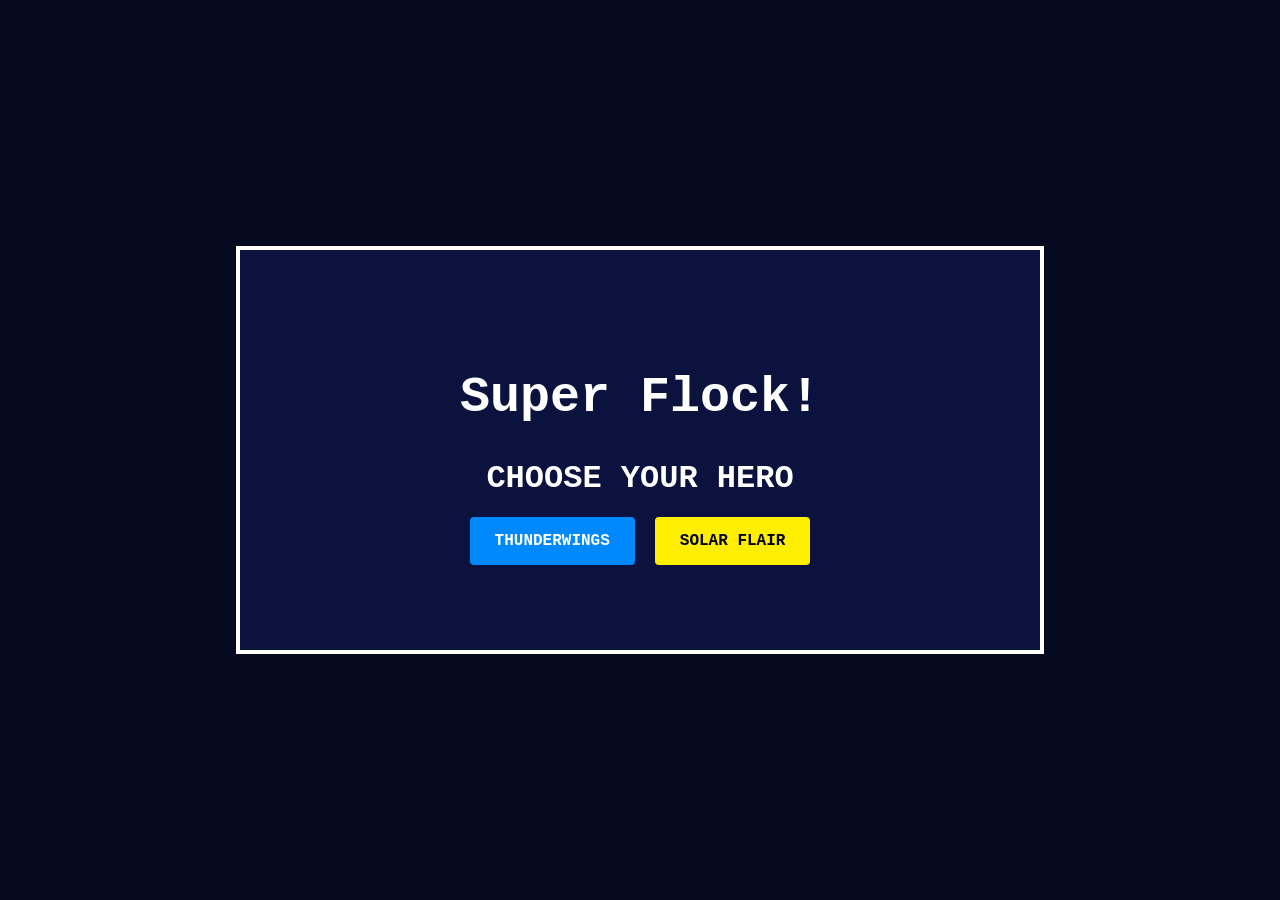
==== index.html @ ebb52751 "Add files via upload" ====
<!DOCTYPE html>
<html lang="en">
<head>
  <meta charset="UTF-8">
  <meta name="viewport" content="width=device-width, initial-scale=1.0">
  <title>Budgie Runner</title>
  <link rel="stylesheet" href="style.css">
</head>
<body>

  <div id="game-container">
    
    <!-- Character Selection Screen -->
    <div id="char-select">
      <h1 id="title">Super Flock!</h1>
      <h1 style="color: #fff; font-family: 'Courier New', monospace; margin-bottom: 20px;">
        CHOOSE YOUR HERO
      </h1>
      
      <div style="display: flex; justify-content: center; gap: 20px;">
        <button id="btn-thunderwings" style="
          background-color: #0088ff; 
          color: white; 
          padding: 15px 25px; 
          font-family: 'Courier New', monospace; 
          font-size: 16px; 
          font-weight: bold; 
          cursor: pointer;
          border-radius: 4px;
          border: none;
        ">
          THUNDERWINGS
        </button>

        <button id="btn-solarflair" style="
          background-color: #ffee00; 
          color: #000; 
          border: none; 
          padding: 15px 25px; 
          font-family: 'Courier New', monospace; 
          font-size: 16px; 
          font-weight: bold; 
          cursor: pointer;
          border-radius: 4px;
        ">
          SOLAR FLAIR
        </button>
      </div>
      
    </div>
    
    <!-- Canvas -->
    <canvas id="gameCanvas" width="800" height="400" style="display: none;"></canvas>

  </div>

  <script src="game.js"></script>
</body>
</html>
---- style.css ----
#game-container {
  border: 4px solid #fff;
  background-color: #0a123d;
  width: 800px;
  height: 400px;
  display: flex;
  justify-content: center;
  align-items: center;
  position: relative;
  overflow: hidden;
}

#char-select {
  padding: 20px;
  text-align: center;
  width: 100%;
}

canvas {
  background-color: #0f0c29;
  display: block;
  width: 100%;
  height: 100%;
} 
#title {
  
  font-size: 50px;
  font-family: 'Courier New';
  color: white;
}
body {
  background-color: #060a21;
  color: #fff;
  font-family: 'Courier New', Courier, monospace;
  display: flex;
  justify-content: center;
  align-items: center;
  height: 100vh;
  margin: 0;
}
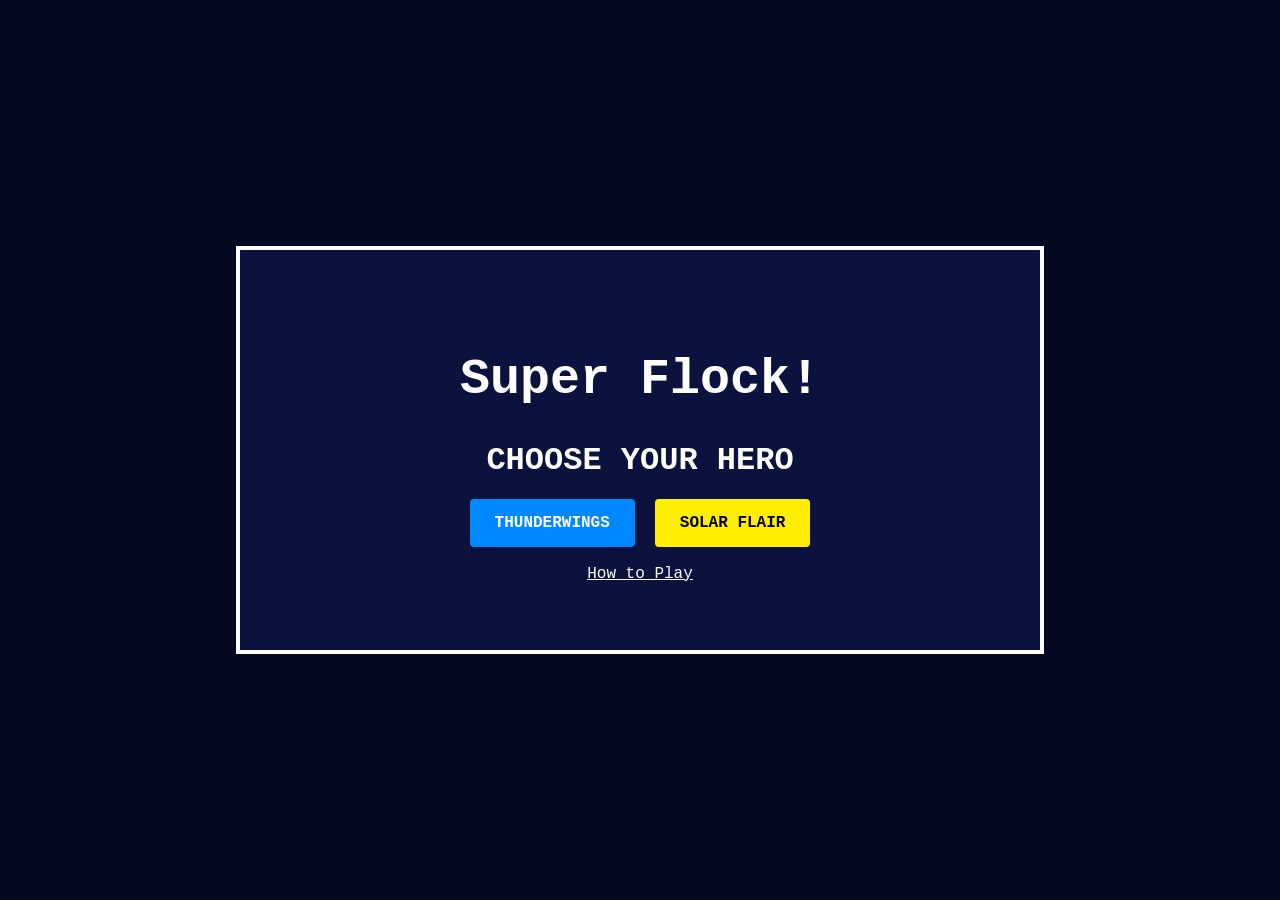
==== commit d63b2bb3: "Add files via upload" ====
--- a/index.html
+++ b/index.html
@@ -3,7 +3,8 @@
 <head>
   <meta charset="UTF-8">
   <meta name="viewport" content="width=device-width, initial-scale=1.0">
-  <title>Budgie Runner</title>
+  <title>Super Flock Game</title>
+  <link rel="icon" href="data:image/svg+xml,<svg xmlns=%22http://www.w3.org/2000/svg%22 viewBox=%220 0 100 100%22><text y=%22.9em%22 font-size=%2290%22>🦜</text></svg>">
   <link rel="stylesheet" href="style.css">
 </head>
 <body>
@@ -46,7 +47,8 @@
           SOLAR FLAIR
         </button>
       </div>
-      
+      <br>
+      <a href="/how_to_play.html">How to Play</a>
     </div>
     
     <!-- Canvas -->
--- a/style.css
+++ b/style.css
@@ -23,7 +23,6 @@
   height: 100%;
 } 
 #title {
-  
   font-size: 50px;
   font-family: 'Courier New';
   color: white;
@@ -37,4 +36,11 @@
   align-items: center;
   height: 100vh;
   margin: 0;
+}
+a{
+  color: white;
+}
+
+a:hover {
+  color: #d6d4d4;
 }
